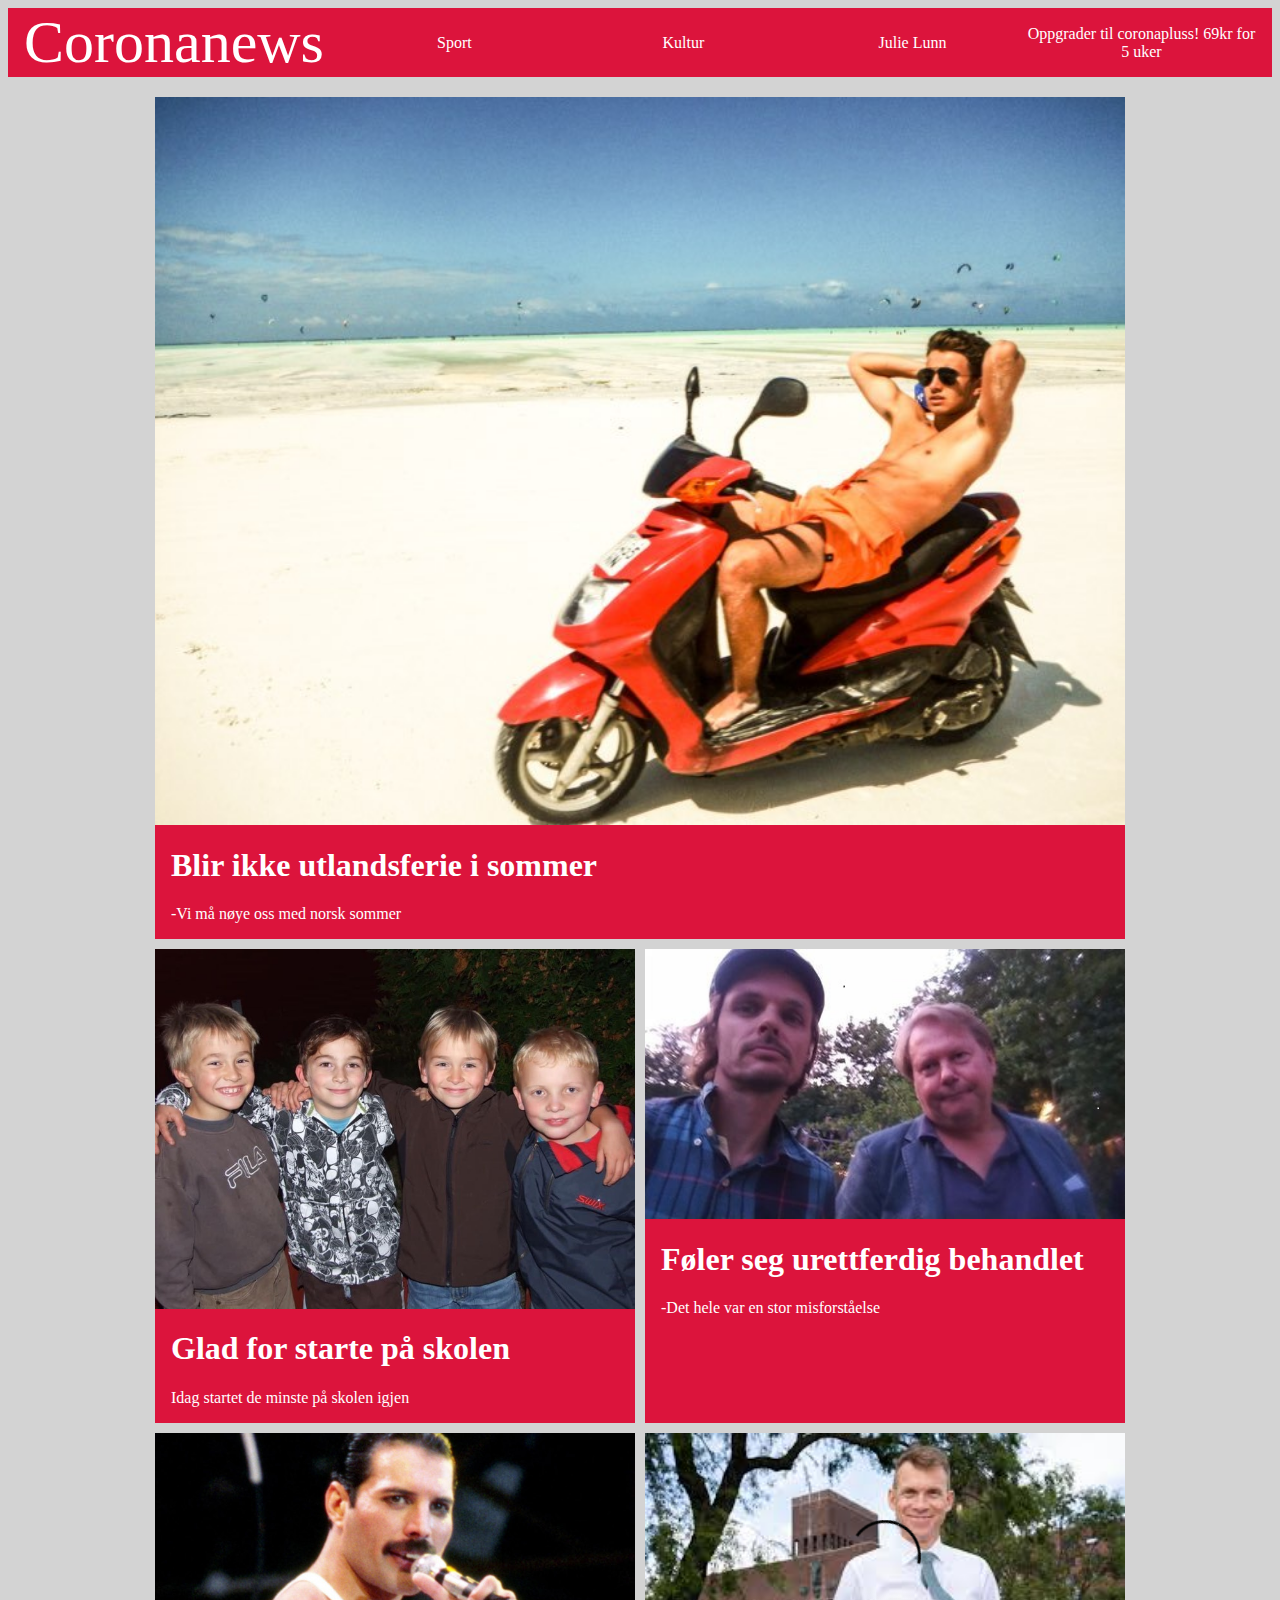
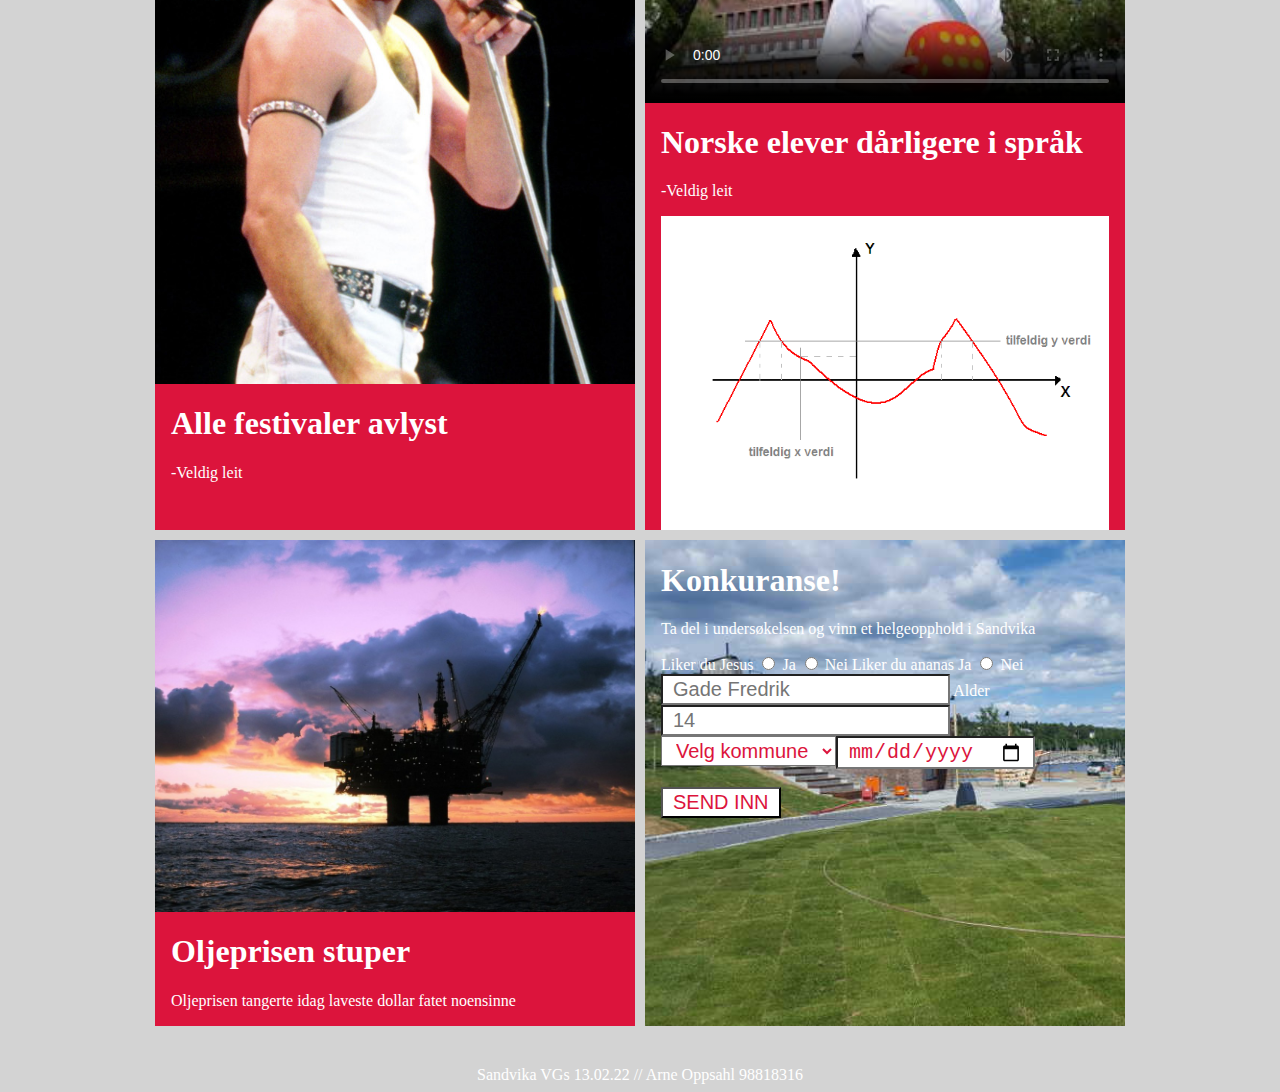
==== nettavis.html @ 6882c107 "j" ====
<html lang="no">
<head>
    <meta charset="UTF-8">
    <title>Nettavis</title>
    <link rel="stylesheet" href="nettavis.css">
</head>
<body>

    <header>
        <nav>

         <a href="nettavis.html"id="coronanews" target="blank"> Coronanews </a> 
         <a href="https://www.aftenposten.no/" id="af" target="blank"> Sport </a>
         <a href="https://no.wikipedia.org/wiki/Trond_Giske" id="kultur" target="blank" > Kultur </a> 
         <a href="julie.html" id="tg" target="blank" > Julie Lunn </a>
         <a href="https://www.bygdeposten.no/kundesenter/oversikt/kampanje/bestill-abonnement/?pid=1001&ns_campaign=fbm.WEB&ns_mchannel=fbm.chtop&ns_source=fbm.uten&ns_linkname=fbm.WEB&ns_fee=0/" id="kjøp" target="blank"> 
            Oppgrader til coronapluss! 69kr for 5 uker </a> 
    
        </nav>
     
    </header>





<main>

<a class="kol-12" href="artikkel.html" target="blank">
    
        <img src="leik.jpg" alt="leik">
        
        <div class="op"> 
        <h1> Blir ikke utlandsferie i sommer </h1>
        
        <p> -Vi må nøye oss med norsk sommer </p> 
   
    </div> </a>


<a class="kol-6" href="vg.no" target="blank" >
        
        <img src="gutta.jpg" alt="gutta">

        <div class="op"> 
        <h1> Glad for starte på skolen </h1>
       
        <p> Idag startet de minste på skolen igjen </p> 
    
    </div></a>


    <a class="kol-6" href= "nrk.no" target="blank" > 

    <img src="guttaboys.jpg" alt="guttaboys">

<div class="op"> 
    <h1> Føler seg urettferdig behandlet</h1>

    <p>-Det hele var en stor misforståelse</p> 

    </div> </a>


<div class="kol-6">

    <img src="freddy.jpg"> 

    <a href="https://www.vg.no/rampelys/musikk/i/70vn54/alle-store-festivaler-er-avlyst-en-tung-dag" target="blank" >

    <div class="op"> 
    <h1>Alle festivaler avlyst</h1> 
    
    <p> -Veldig leit </p> 

    </div>
    
    </a> </div> 

   
<div class="kol-6">

    <video src="spansk.mp4" controls poster= "terning.jpg" id="spansk" >

    </video>

    <a href="https://www.udir.no/tall-og-forskning/brukerundersokelser/" target="blank" >
        
    <div class="op">
    <h1>Norske elever dårligere i språk</h1> 
    
    <p> -Veldig leit </p>
     
    <img src="graf.png" alt="graf" id="graf">
    
    </div>

    </a> </div>


<a class="kol-6" href="https://www.aftenbladet.no/aenergi/i/P9Jp16/oljeprisen-stiger-kraftig-etter-amerikanske-lagertall"> 
    
    <img src="olje.jpg" alt="olje">

    <div class="op"> 
        
    <h1> Oljeprisen stuper </h1>

    <p> Oljeprisen tangerte idag laveste dollar fatet noensinne </p> 

    
    </div> </a>


<div class="kol-6" id="konk">
<div class="op"> 

    <h1> Konkuranse! </h1>

    <p>Ta del i undersøkelsen og vinn et helgeopphold i Sandvika </p>

    <form action="register.html">

    Liker du Jesus 

    <input type="radio" class="j">
    <label> Ja </label> 

    <input type="radio" class="j"> 
    <Label> Nei </Label> 

    Liker du ananas
    <label> Ja </label> 
    <input type="radio" class="j"> 
    <Label> Nei </Label> <br>

    <input type="text" name="navn"  class="j" placeholder="Gade Fredrik" required>
    <label>Alder</label>

    <input type="number" name="alder" class="j" placeholder="14" required > <br>
    <select name="velg land" class="j" required>

    <option value="velg land" id="kom"> Velg kommune</option>
    <option value="Norge">Bærum</option>
    <option value="Asker">Asker</option>
    <option value="Bonde">Bonde</option> <br>


    Velg dato
    <input type="date" placeholder="Velg dato" class="j" id="dato"> <br> <br>

    <button type="submit" class="j" > SEND INN 

    </select>

    </form>

    </div> </div>
        

</main>


<footer> Sandvika VGs 13.02.22 //  Arne Oppsahl 98818316 </footer>
  

</body>

</html>
---- nettavis.css ----
body {
    background-color:lightgray;
    }

img, video {
        width: 100%;
    }

main {
    max-width: 970px;
    margin: auto;
    display: grid;
    grid-template-columns: repeat(12,1fr);
    gap: 10px;
    }
    
#coronanews {
    font-size: 60px;
    background-color: crimson;
    color: white;
    padding: 0 16px;
    }

#coronanews:hover {
    color: crimson;
    background-color: white;
    }

#kultur:hover { 
    color: lightskyblue;  ;
    }

#kjøp:hover {
    color:  lightskyblue; ;
    }
    
#tg:hover { 
    color: lightskyblue; ;  
    }

#af:hover {
    color: lightskyblue; ;  
    }

a, div {
    background-color:crimson;
    text-decoration: none;
    font-family: fantasy;
    color: white;
    }

#fest {
    max-height: 500px;
    }

.op {
    padding: 0 16px;
    background-color: transparent;
    font-family: fantasy;
    color: white;
    }

#land {
    background-color: white;
    color: crimson;
    font-size: 20px;
    }

nav {
    background-color: crimson;
    display: grid;
    grid-template-columns: auto repeat(4, 1fr);
    align-items: center;
    margin-bottom: 20px;
    text-align: center;
    padding-right: 16px;
    }

#konk {
background-image: url(kadda.jpg);
background-size: cover;
width:100%;
color: white;
background-color: crimson;
    }

#sendinn:hover {
    color: crimson;
    background-color: white;
    }

.j {
    background-color: white;
    color: crimson;
    font-size: 20px;
    padding: 2px 10px;
    }

#dato {
    padding: 2px 10px;
    }

#kom {
    padding: 4px;
    }

footer {
    text-align: center;
    color: white;
    font-size: 16px;
    margin-top: 40px;
    }




.kol-1 { grid-column: span 1; }
.kol-2 { grid-column: span 2; }
.kol-3 { grid-column: span 3; }
.kol-4 { grid-column: span 4; }
.kol-5 { grid-column: span 5; }
.kol-6 { grid-column: span 6; }
.kol-7 { grid-column: span 7; }
.kol-8 { grid-column: span 8; }
.kol-9 { grid-column: span 9; }
.kol-10 { grid-column: span 10; }
.kol-11 { grid-column: span 11; }
.kol-12 { grid-column: span 12; }
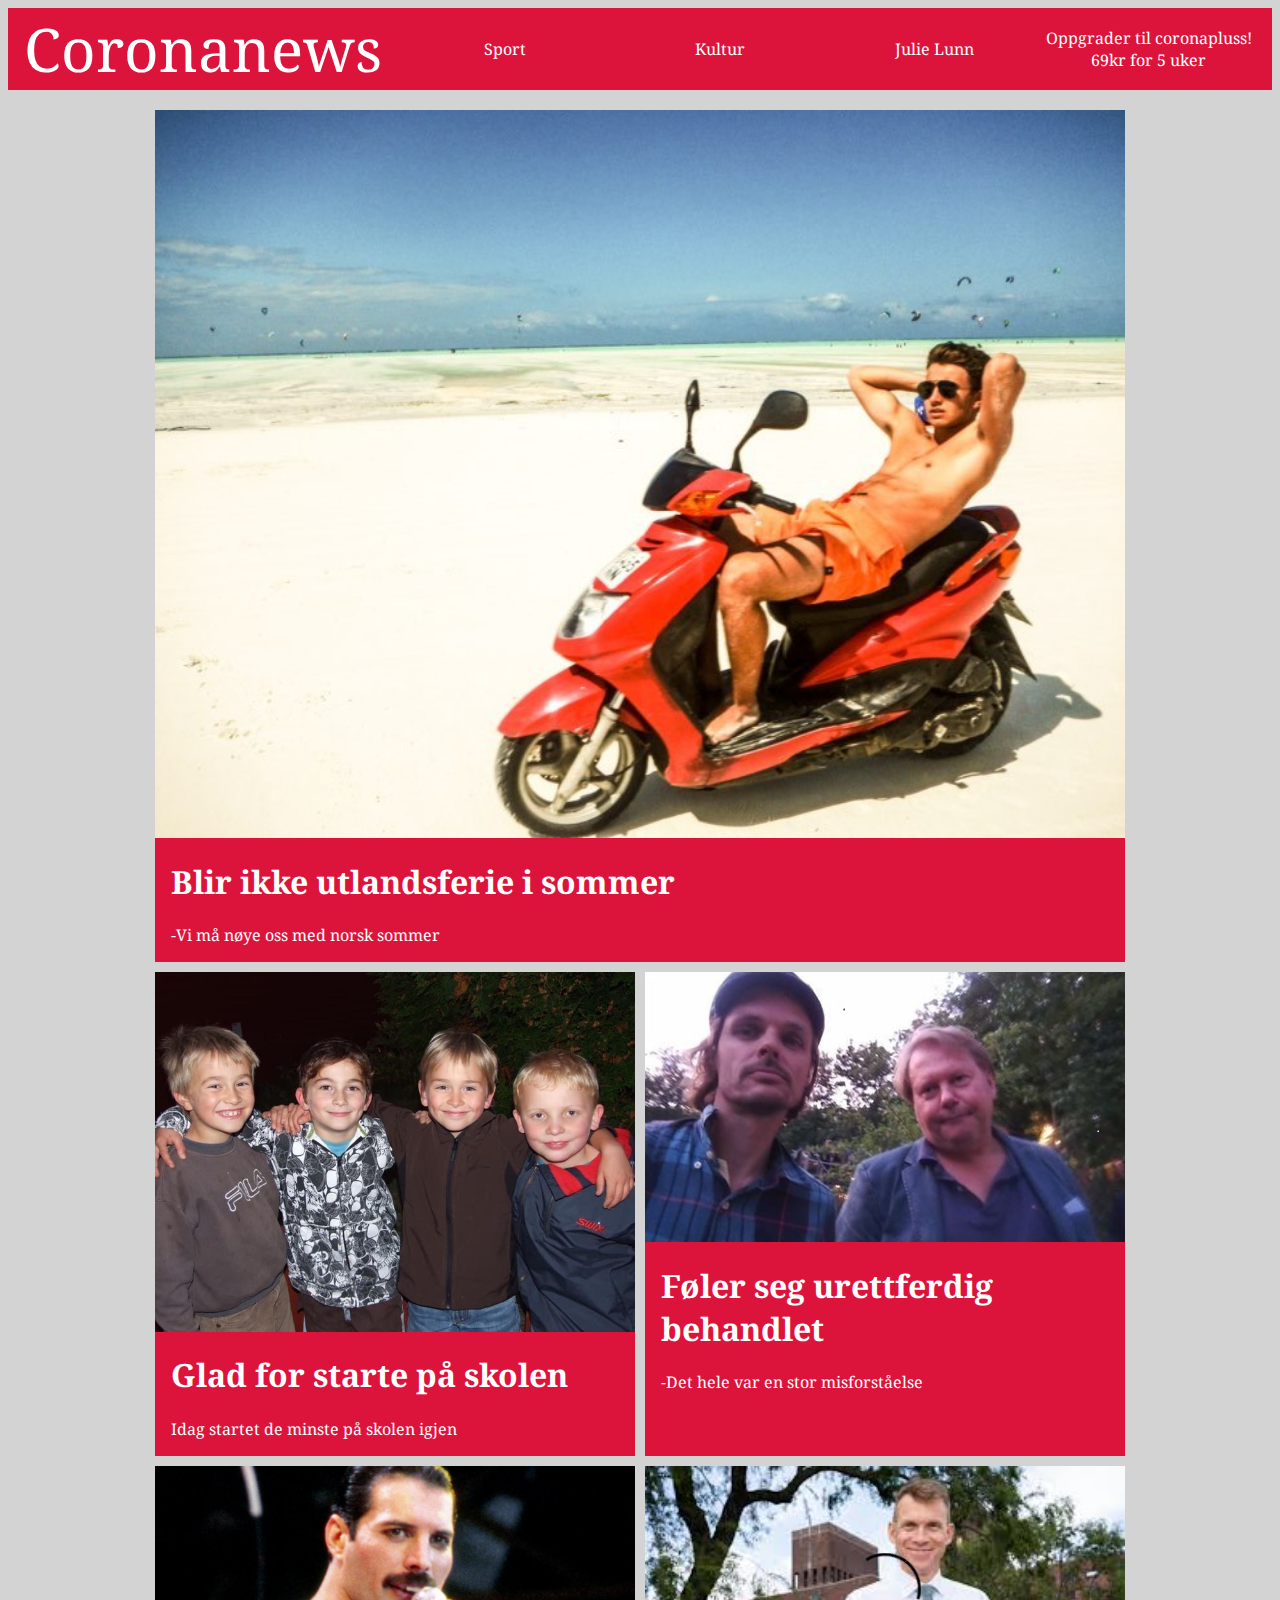
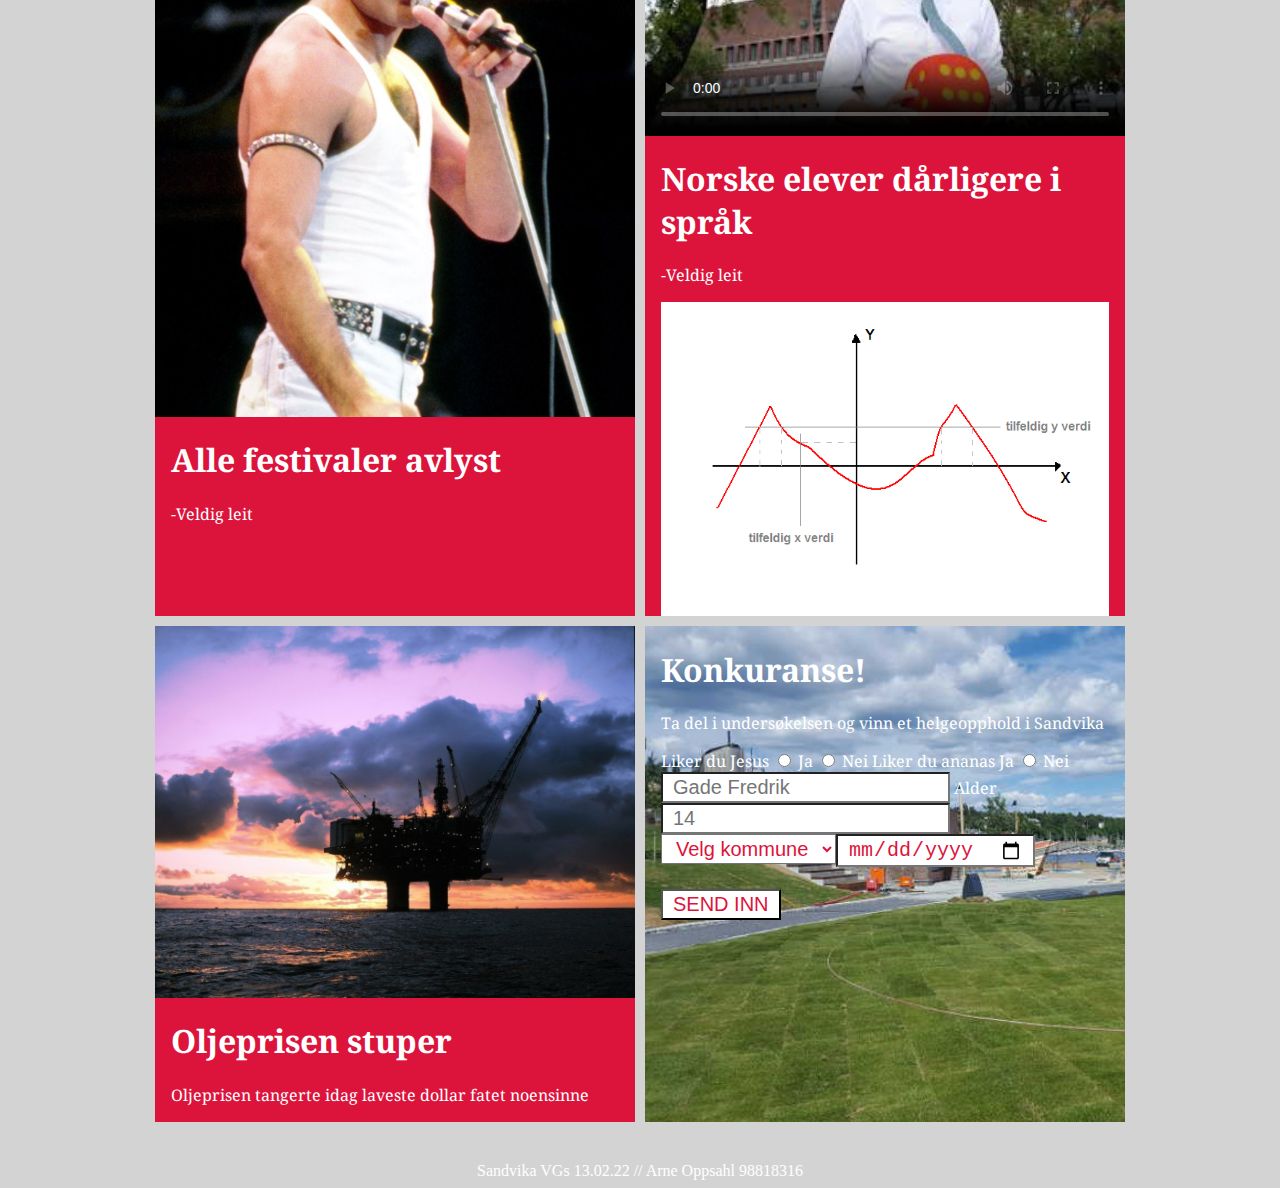
==== commit 5e43ffb5: "q" ====
--- a/nettavis.html
+++ b/nettavis.html
@@ -3,6 +3,7 @@
     <meta charset="UTF-8">
     <title>Nettavis</title>
     <link rel="stylesheet" href="nettavis.css">
+    <link href="https://fonts.googleapis.com/css2?family=Noto+Serif:ital@0;1&display=swap" rel="stylesheet">
 </head>
 <body>
 
--- a/nettavis.css
+++ b/nettavis.css
@@ -33,7 +33,7 @@
 #kjøp:hover {
     color:  lightskyblue; ;
     }
-    
+
 #tg:hover { 
     color: lightskyblue; ;  
     }
@@ -45,7 +45,7 @@
 a, div {
     background-color:crimson;
     text-decoration: none;
-    font-family: fantasy;
+    font-family: 'Noto Serif', serif;
     color: white;
     }
 
@@ -56,7 +56,7 @@
 .op {
     padding: 0 16px;
     background-color: transparent;
-    font-family: fantasy;
+    font-family: 'Noto Serif', serif;
     color: white;
     }
 
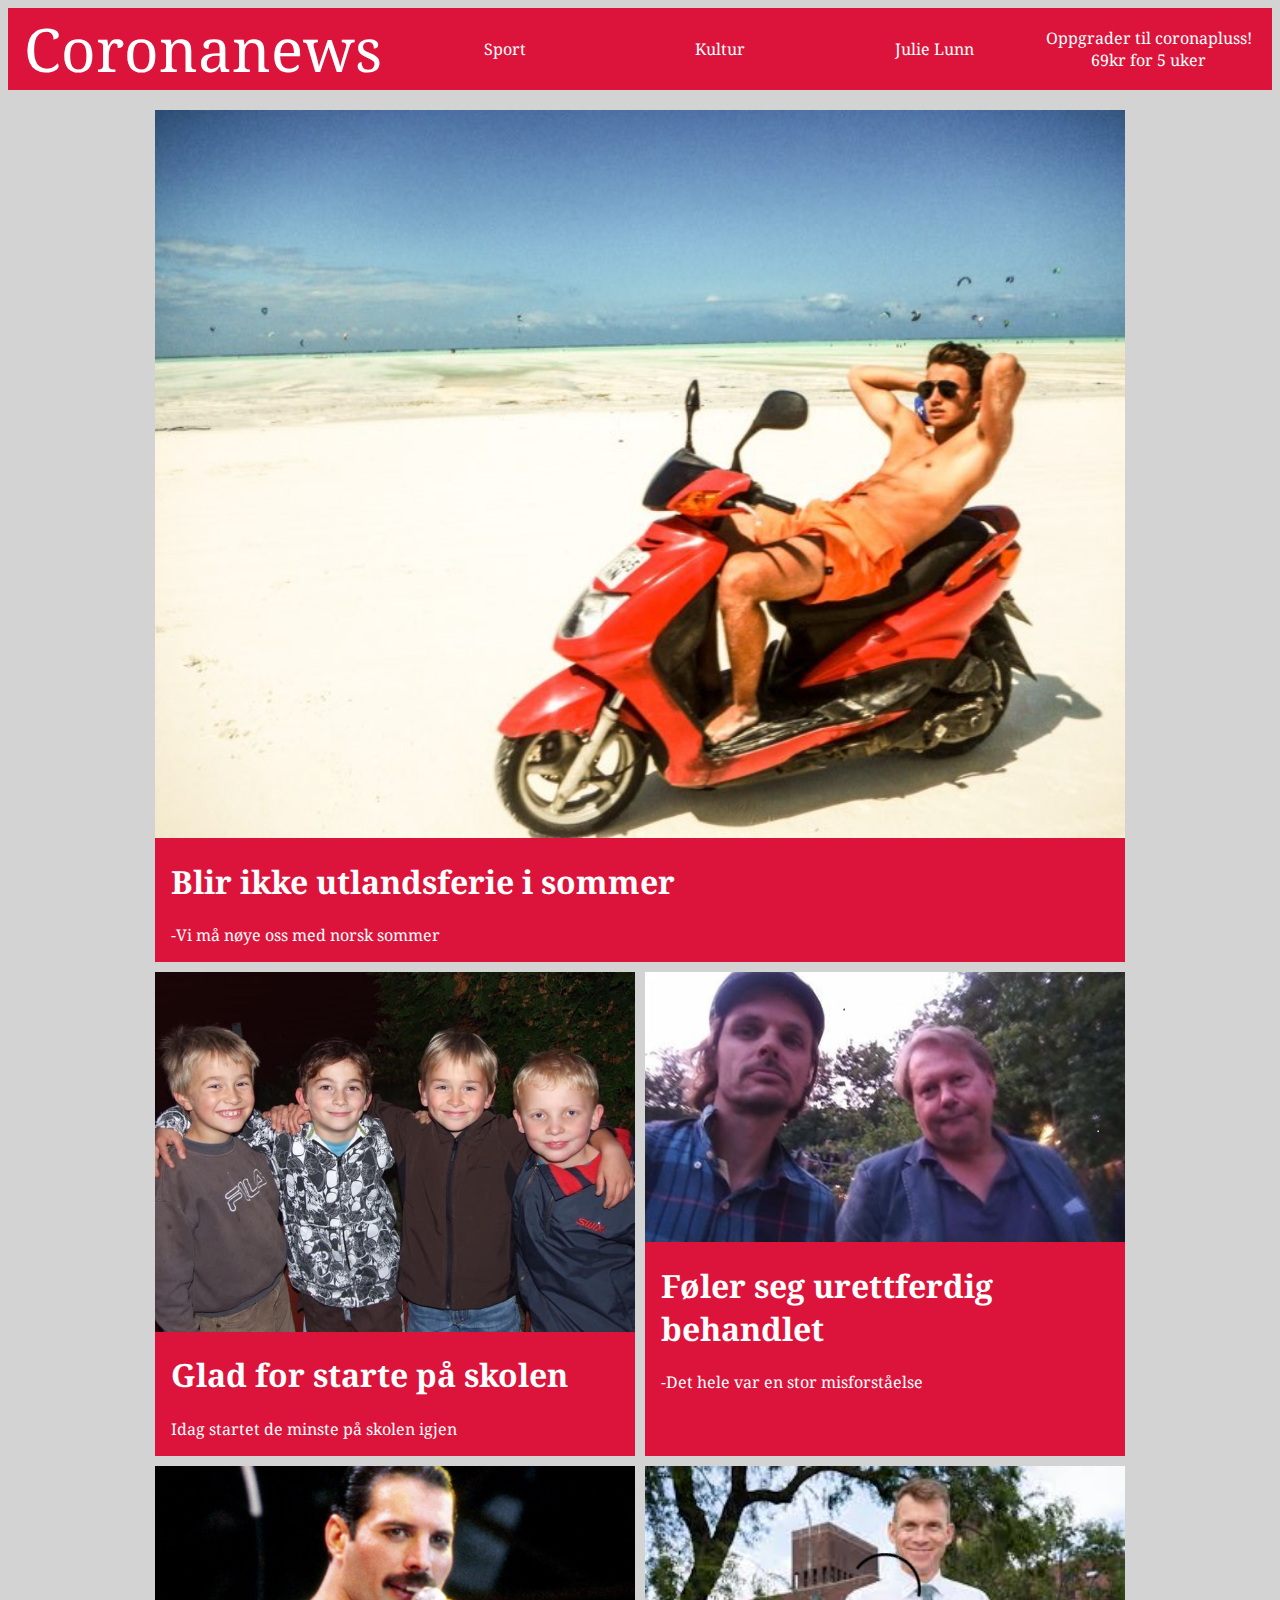
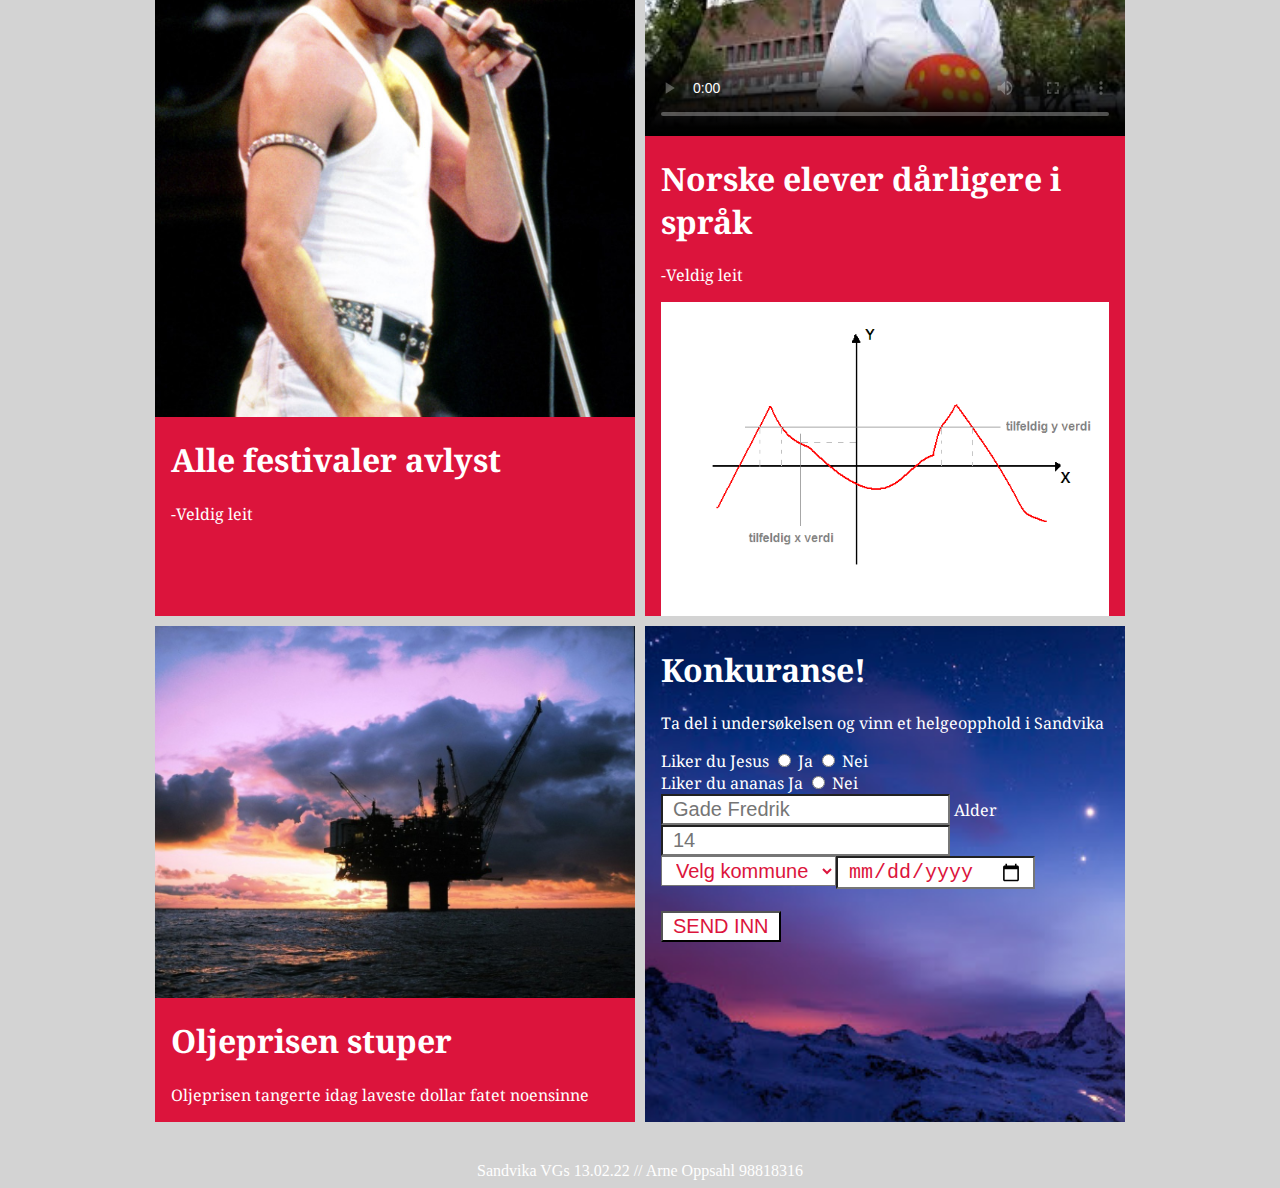
==== commit 0c7dd4a3: "t" ====
--- a/nettavis.html
+++ b/nettavis.html
@@ -129,14 +129,17 @@
 
     <input type="radio" class="j"> 
     <Label> Nei </Label> 
+    <br>
 
     Liker du ananas
     <label> Ja </label> 
     <input type="radio" class="j"> 
     <Label> Nei </Label> <br>
+    
 
     <input type="text" name="navn"  class="j" placeholder="Gade Fredrik" required>
     <label>Alder</label>
+    <br>
 
     <input type="number" name="alder" class="j" placeholder="14" required > <br>
     <select name="velg land" class="j" required>
--- a/nettavis.css
+++ b/nettavis.css
@@ -77,7 +77,7 @@
     }
 
 #konk {
-background-image: url(kadda.jpg);
+background-image: url(sky.jpg);
 background-size: cover;
 width:100%;
 color: white;
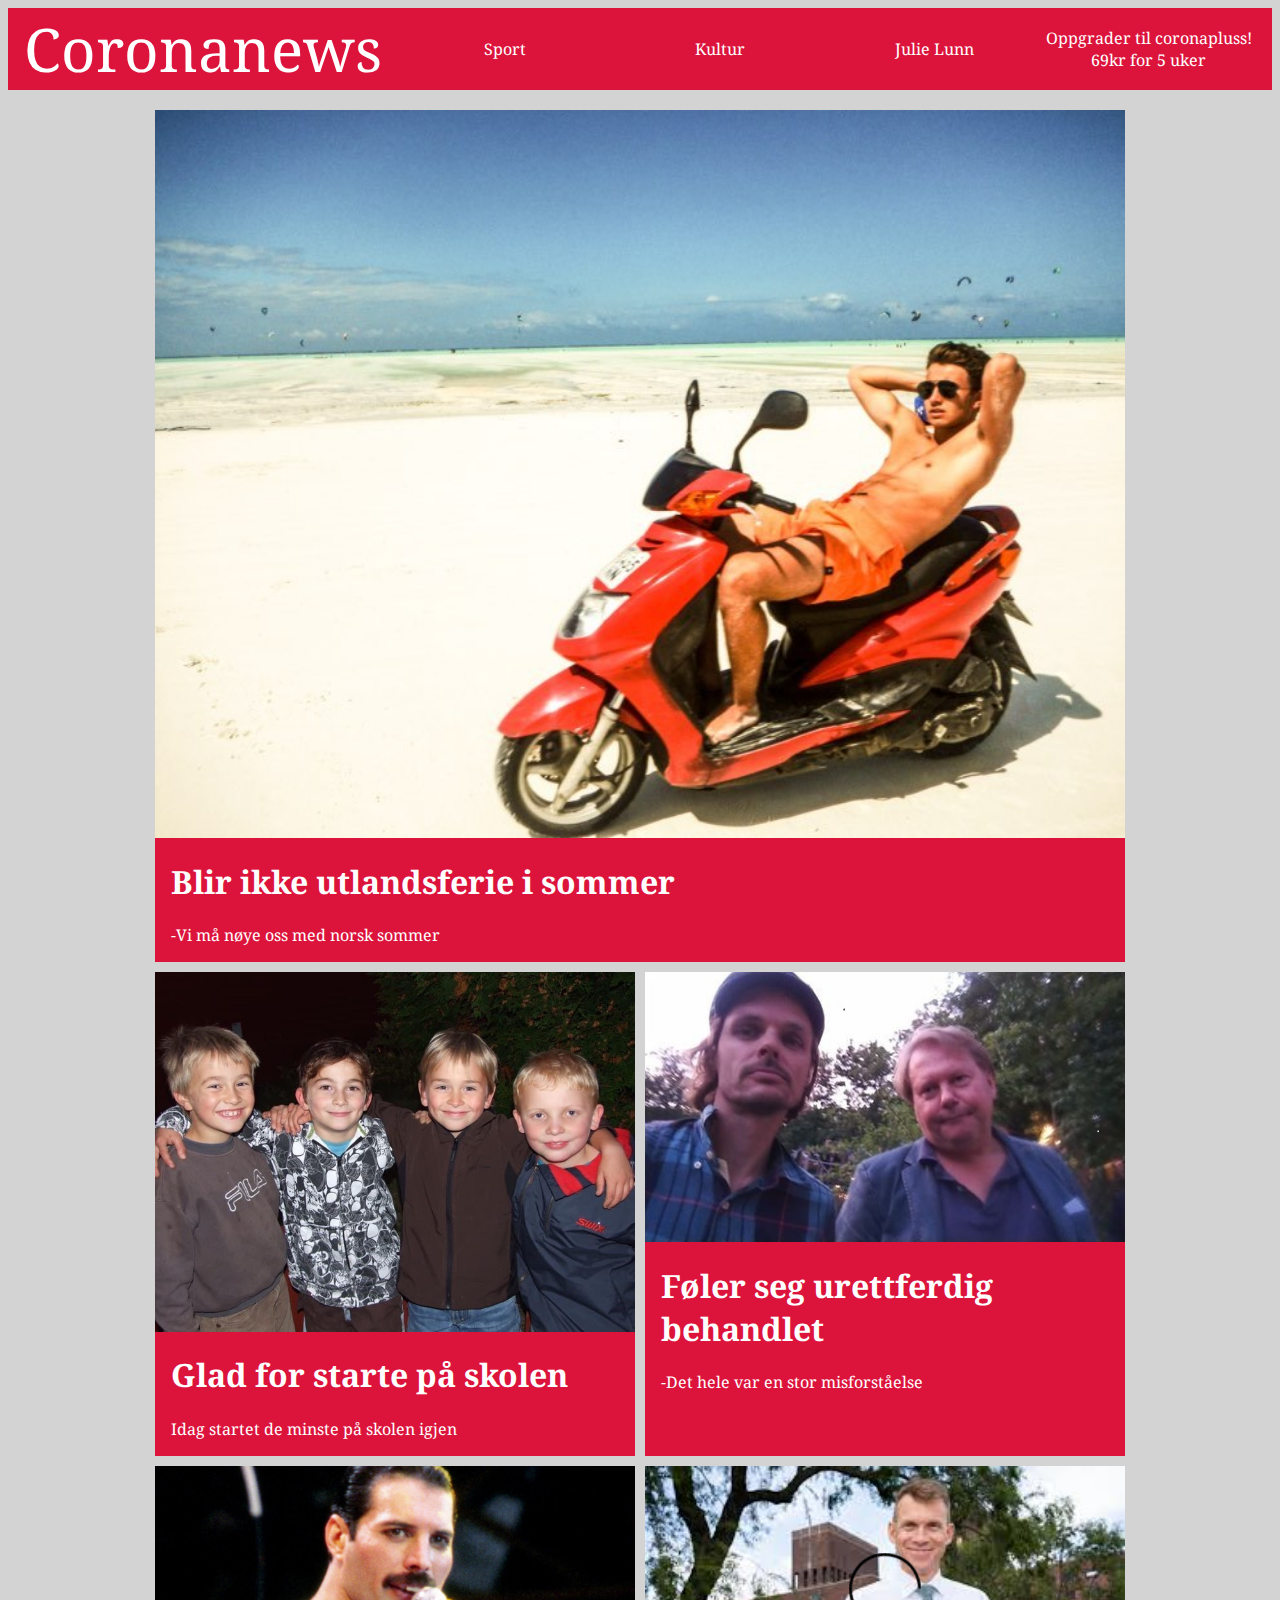
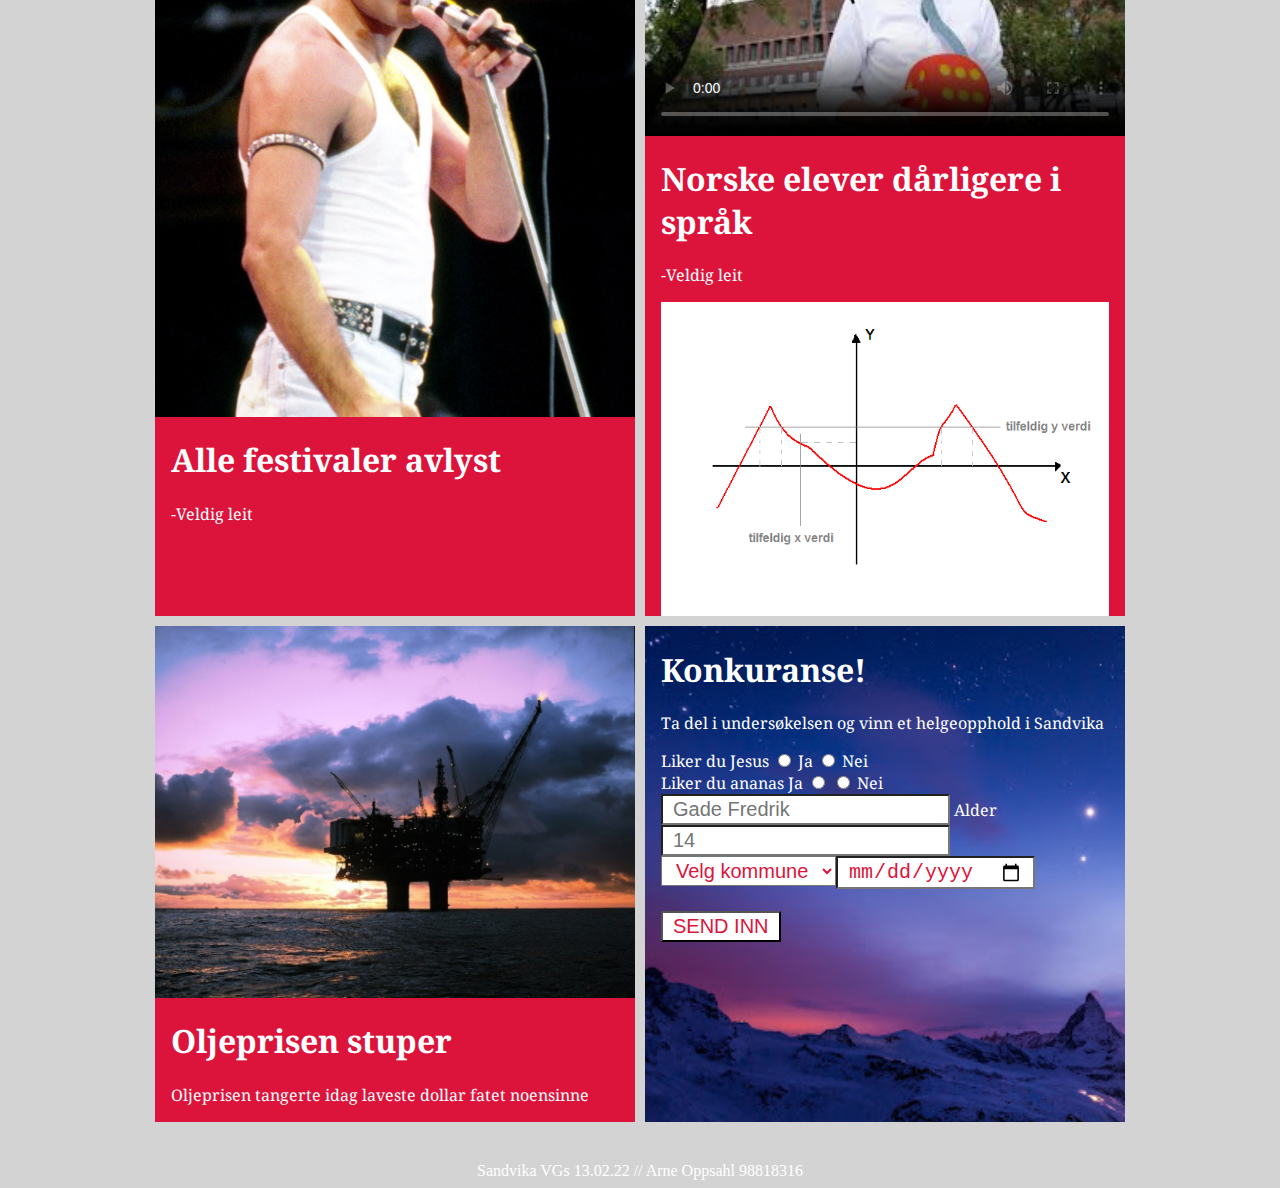
==== commit 14e4064a: "q" ====
--- a/nettavis.html
+++ b/nettavis.html
@@ -134,6 +134,8 @@
     Liker du ananas
     <label> Ja </label> 
     <input type="radio" class="j"> 
+
+    <input type="radio" class="j"> 
     <Label> Nei </Label> <br>
     
 
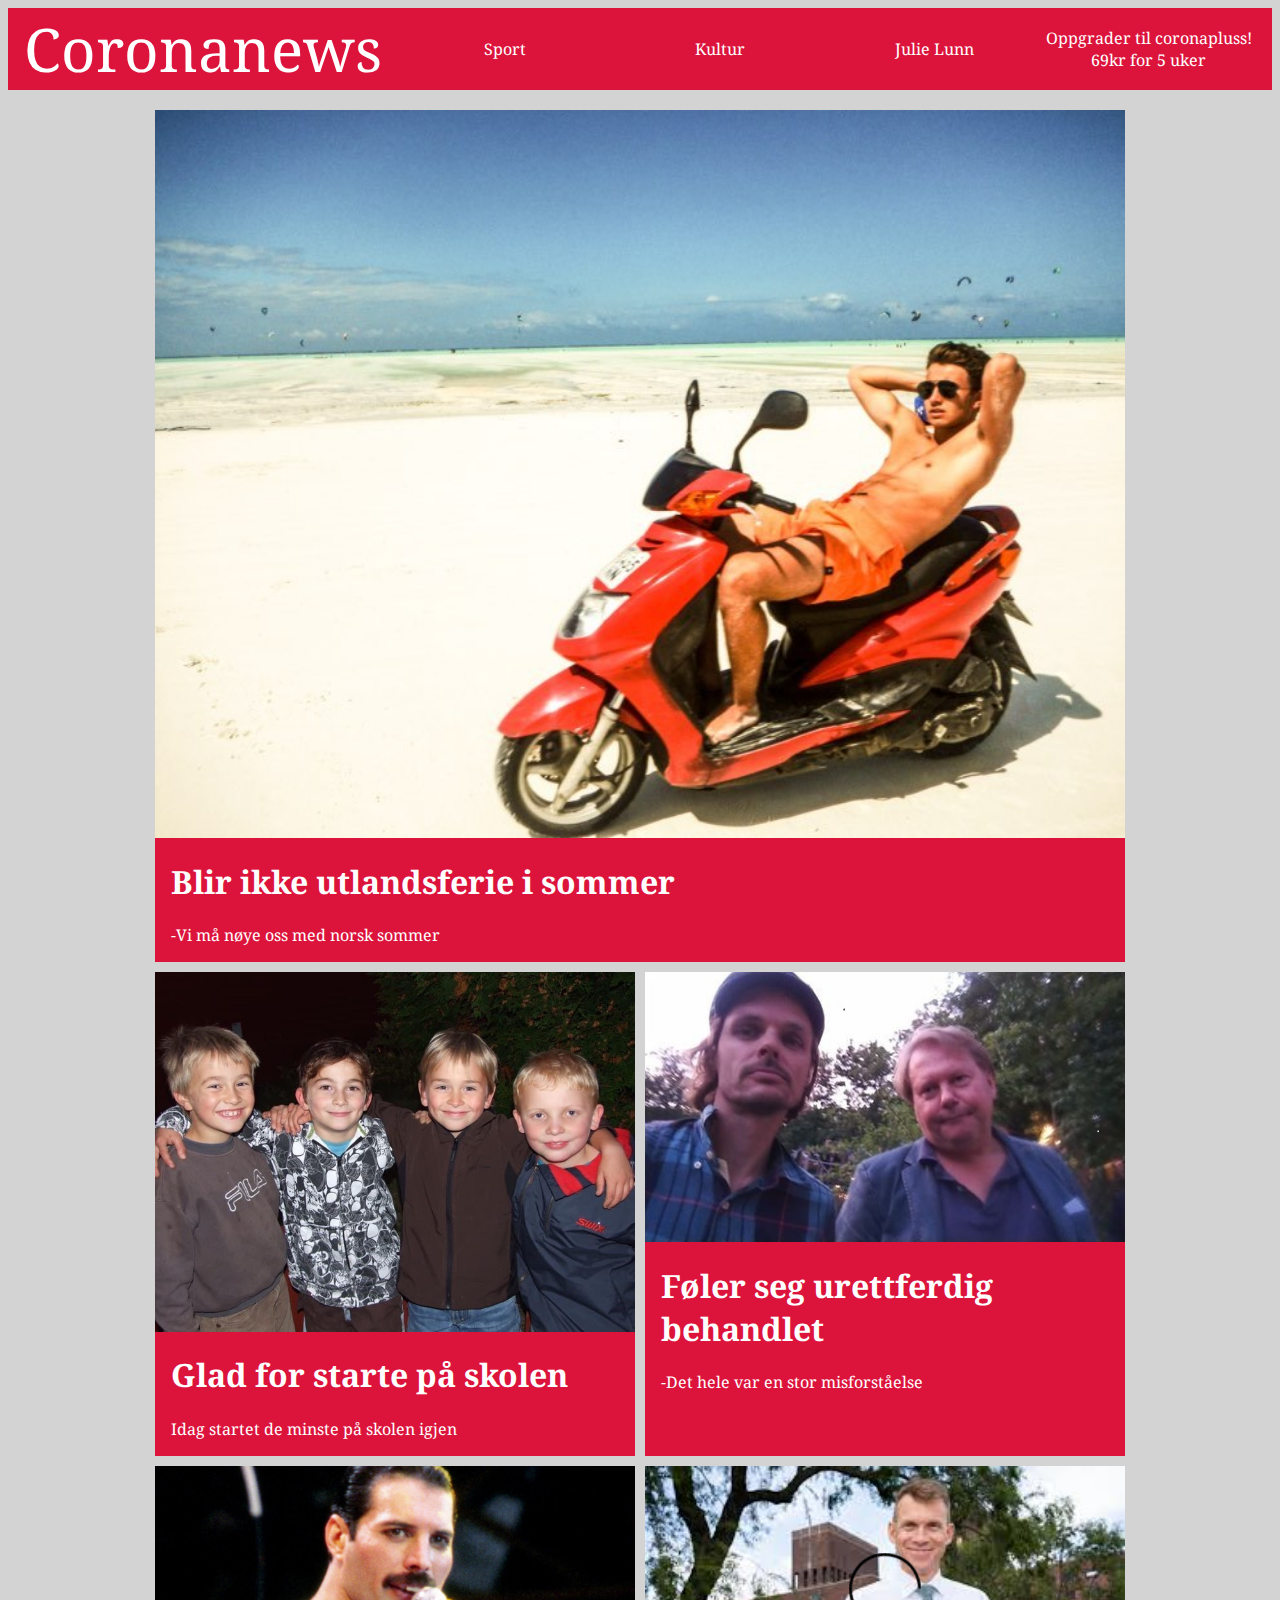
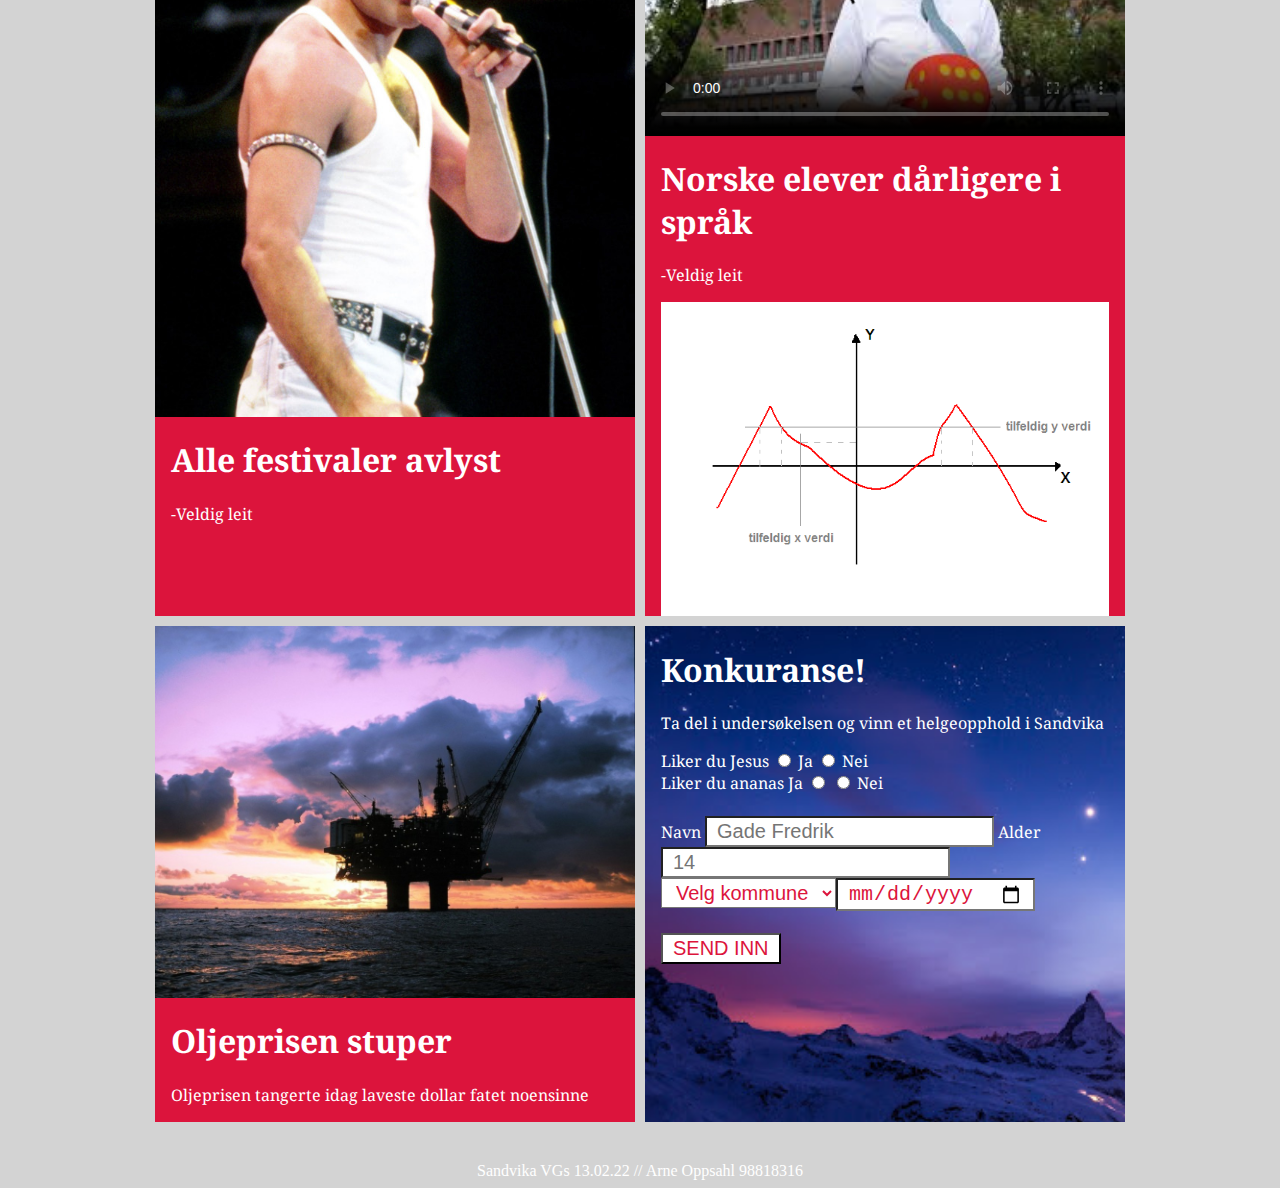
==== commit 8b4b97a3: "w" ====
--- a/nettavis.html
+++ b/nettavis.html
@@ -138,12 +138,15 @@
     <input type="radio" class="j"> 
     <Label> Nei </Label> <br>
     
-
+    <br>
+   <Label>Navn</Label> 
     <input type="text" name="navn"  class="j" placeholder="Gade Fredrik" required>
+   
+   
     <label>Alder</label>
+    
+    <input type="number" name="alder" class="j" placeholder="14" required > 
     <br>
-
-    <input type="number" name="alder" class="j" placeholder="14" required > <br>
     <select name="velg land" class="j" required>
 
     <option value="velg land" id="kom"> Velg kommune</option>
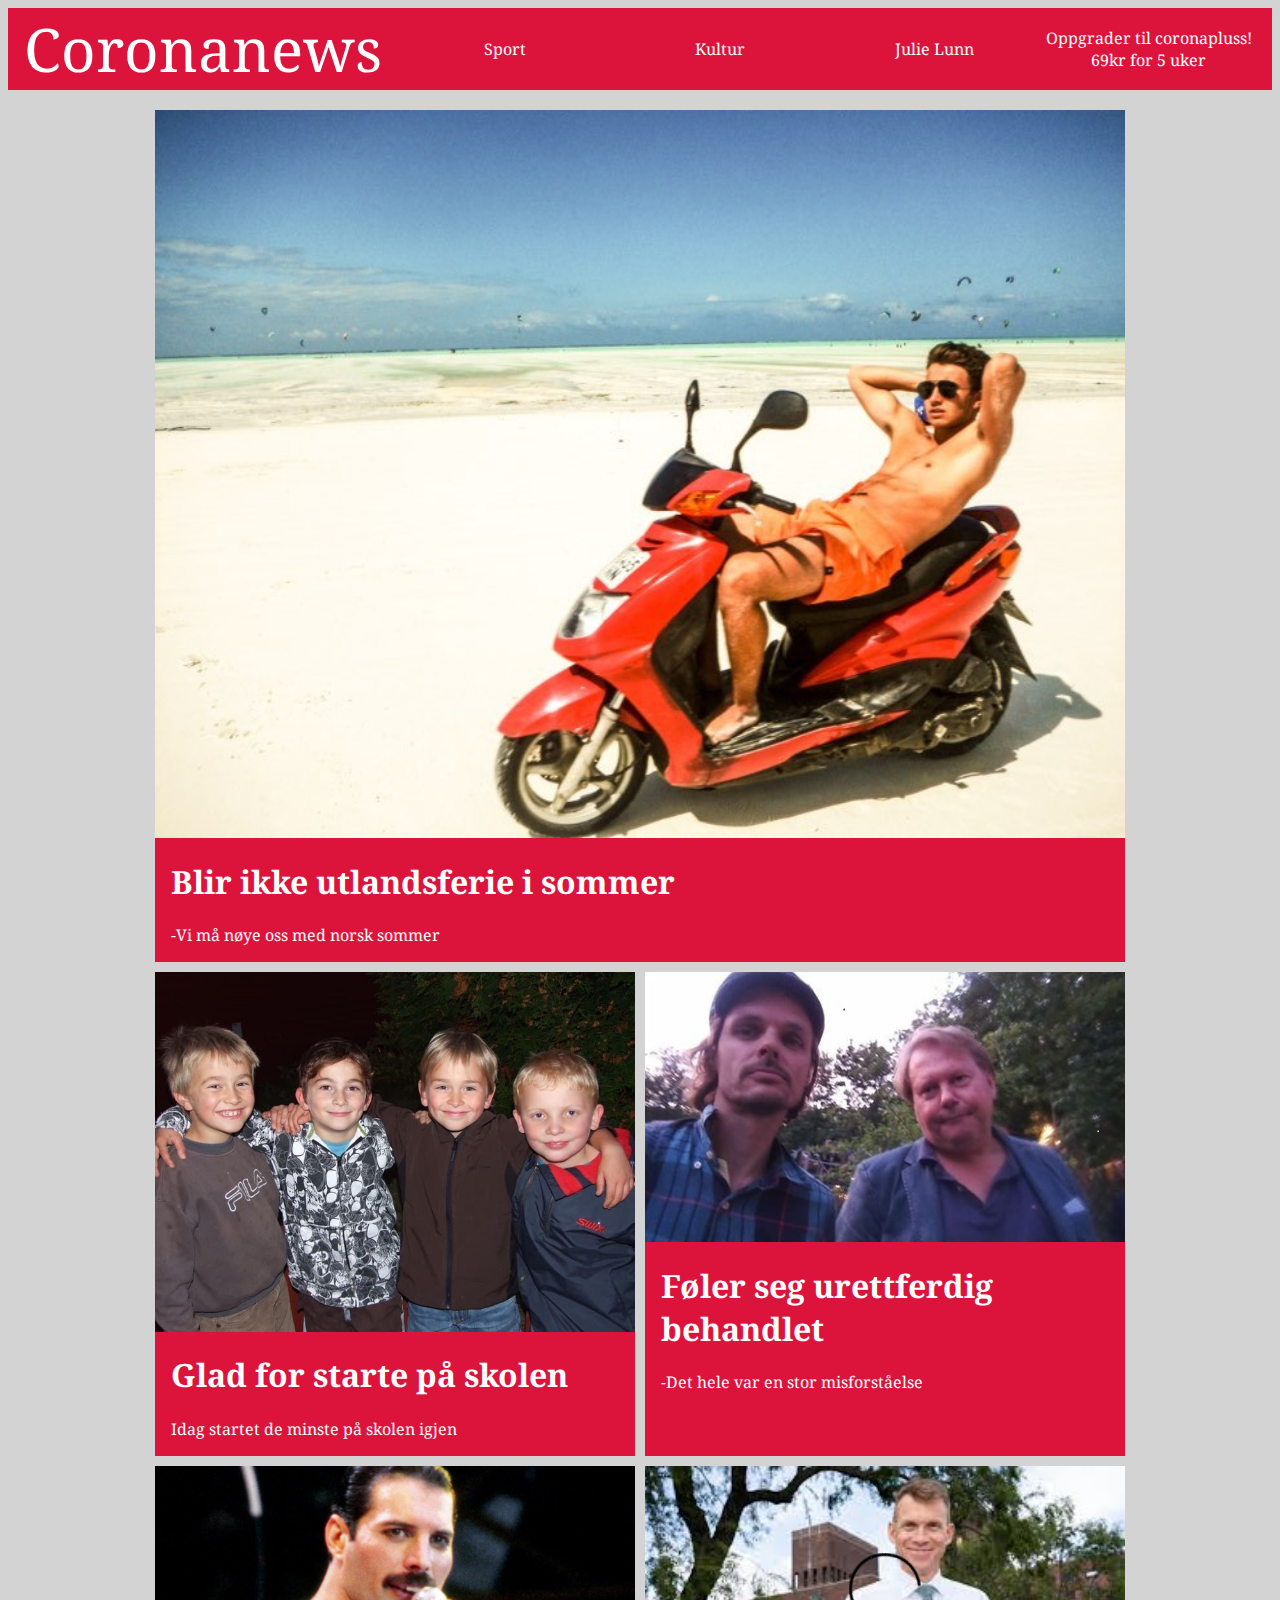
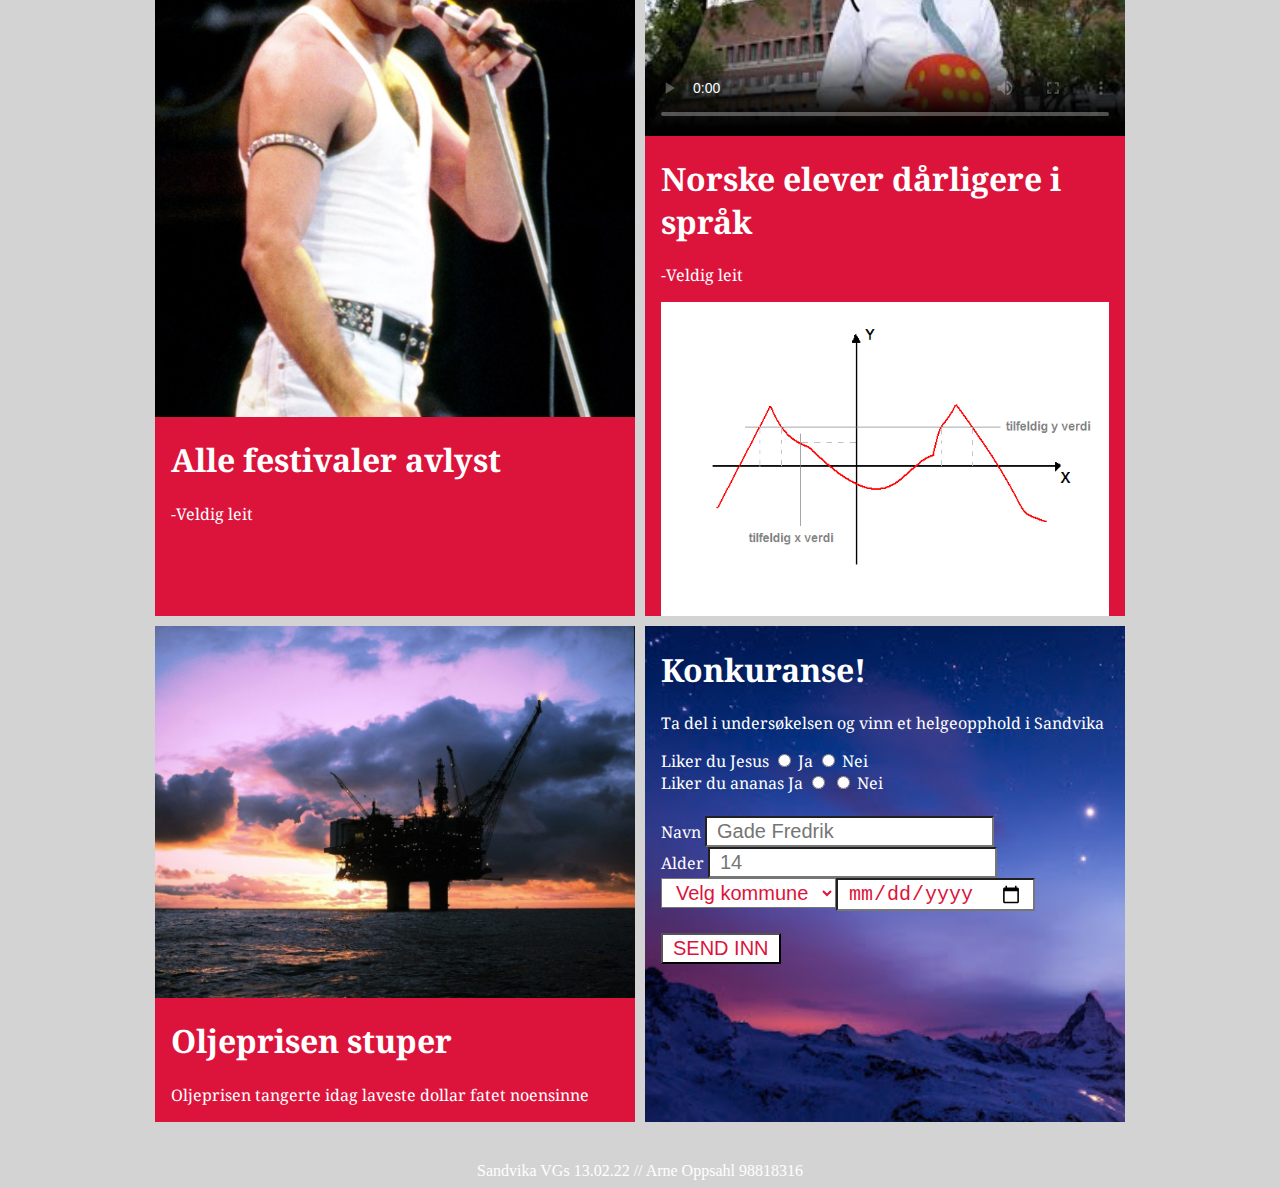
==== commit 0789fab3: "q" ====
--- a/nettavis.html
+++ b/nettavis.html
@@ -141,10 +141,10 @@
     <br>
    <Label>Navn</Label> 
     <input type="text" name="navn"  class="j" placeholder="Gade Fredrik" required>
+    <br>
    
    
     <label>Alder</label>
-    
     <input type="number" name="alder" class="j" placeholder="14" required > 
     <br>
     <select name="velg land" class="j" required>
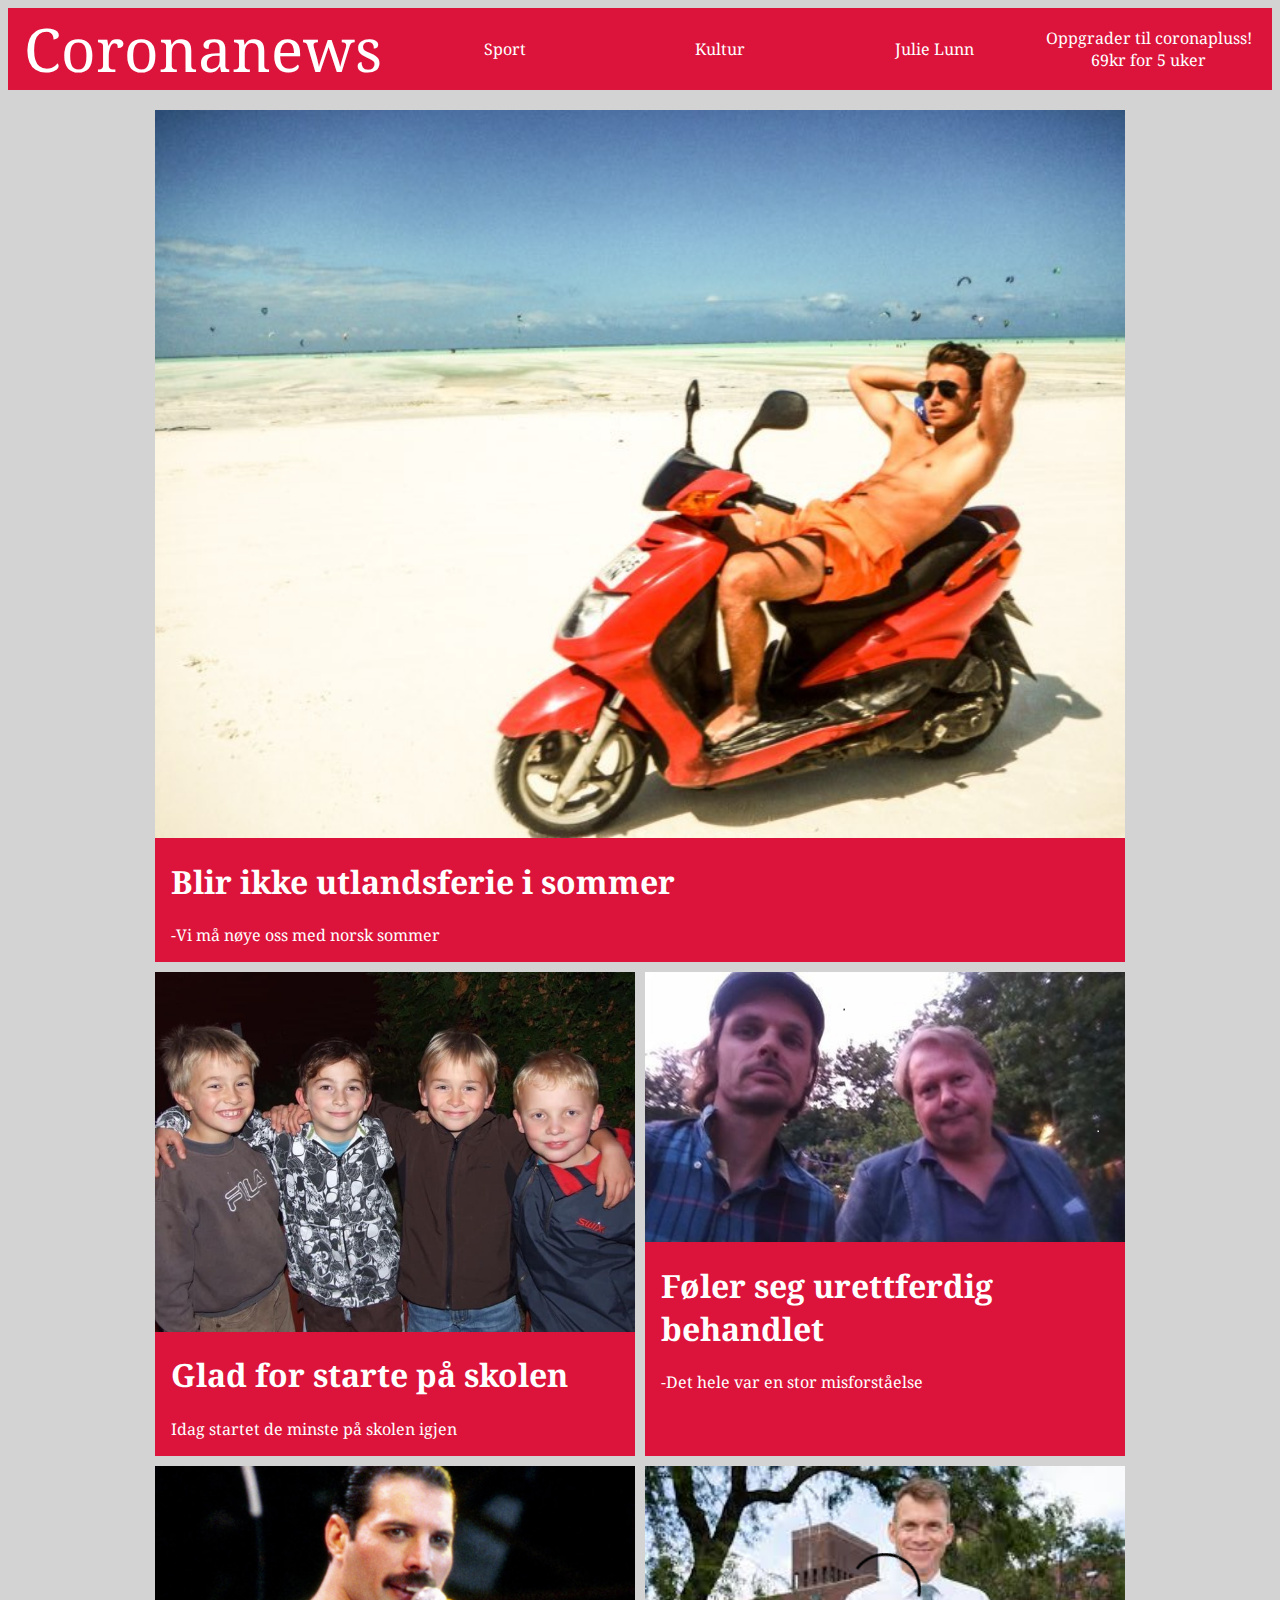
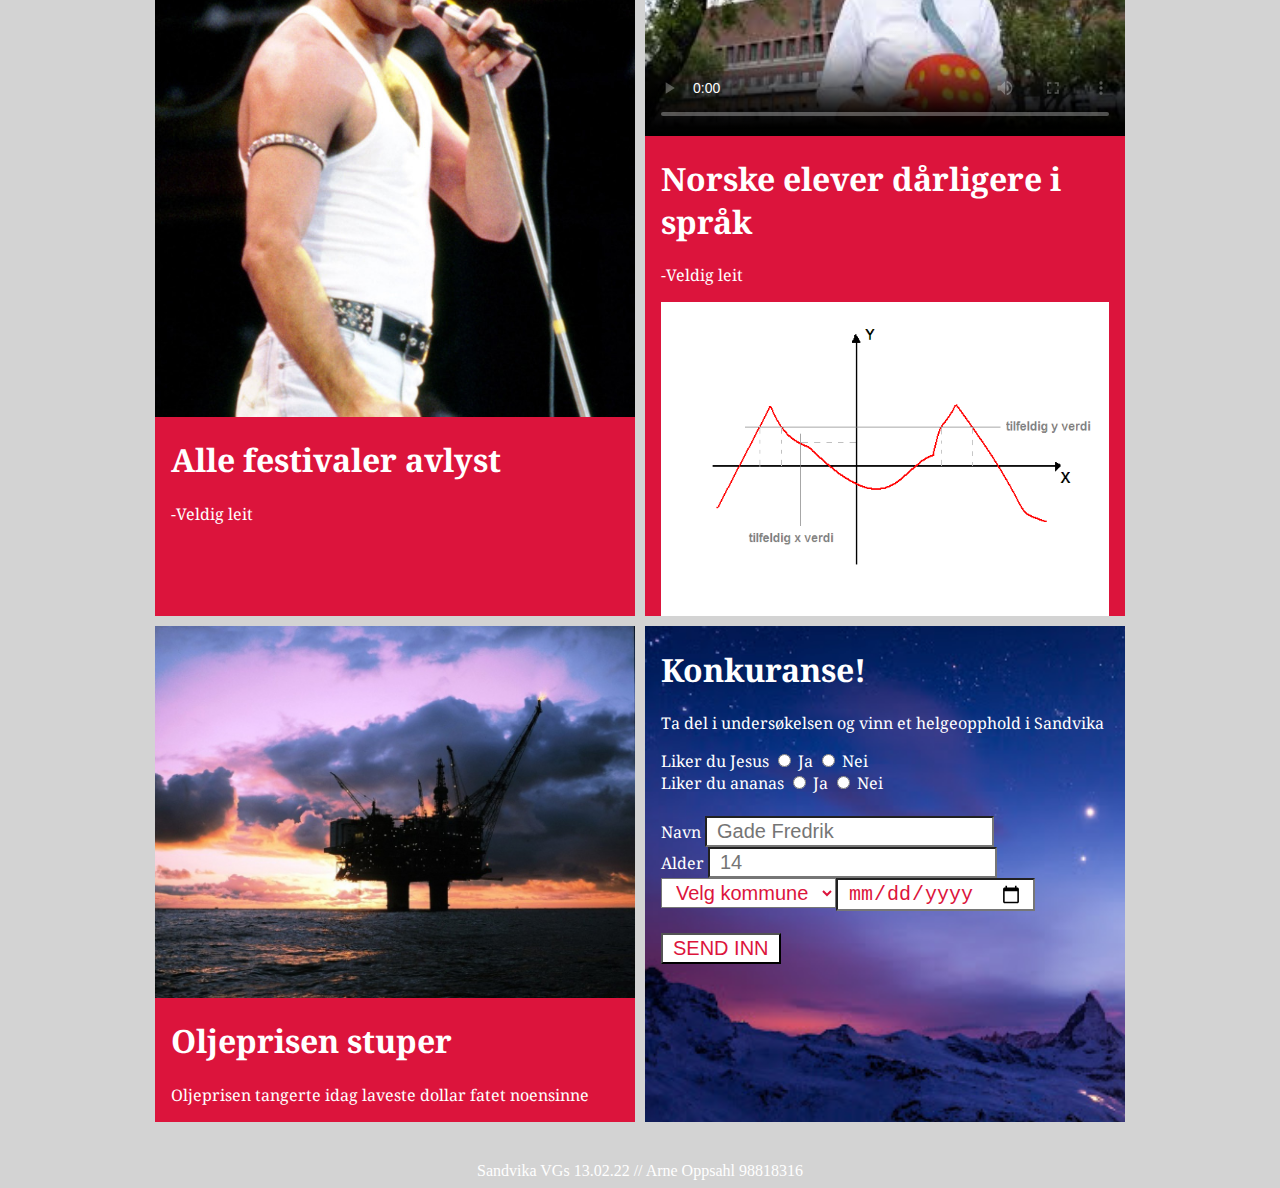
==== commit 985aa087: "q" ====
--- a/nettavis.html
+++ b/nettavis.html
@@ -132,21 +132,23 @@
     <br>
 
     Liker du ananas
+    <input type="radio" class="j"> 
     <label> Ja </label> 
-    <input type="radio" class="j"> 
 
     <input type="radio" class="j"> 
     <Label> Nei </Label> <br>
     
     <br>
-   <Label>Navn</Label> 
+    <Label>Navn</Label> 
     <input type="text" name="navn"  class="j" placeholder="Gade Fredrik" required>
+
     <br>
    
    
     <label>Alder</label>
     <input type="number" name="alder" class="j" placeholder="14" required > 
     <br>
+    
     <select name="velg land" class="j" required>
 
     <option value="velg land" id="kom"> Velg kommune</option>
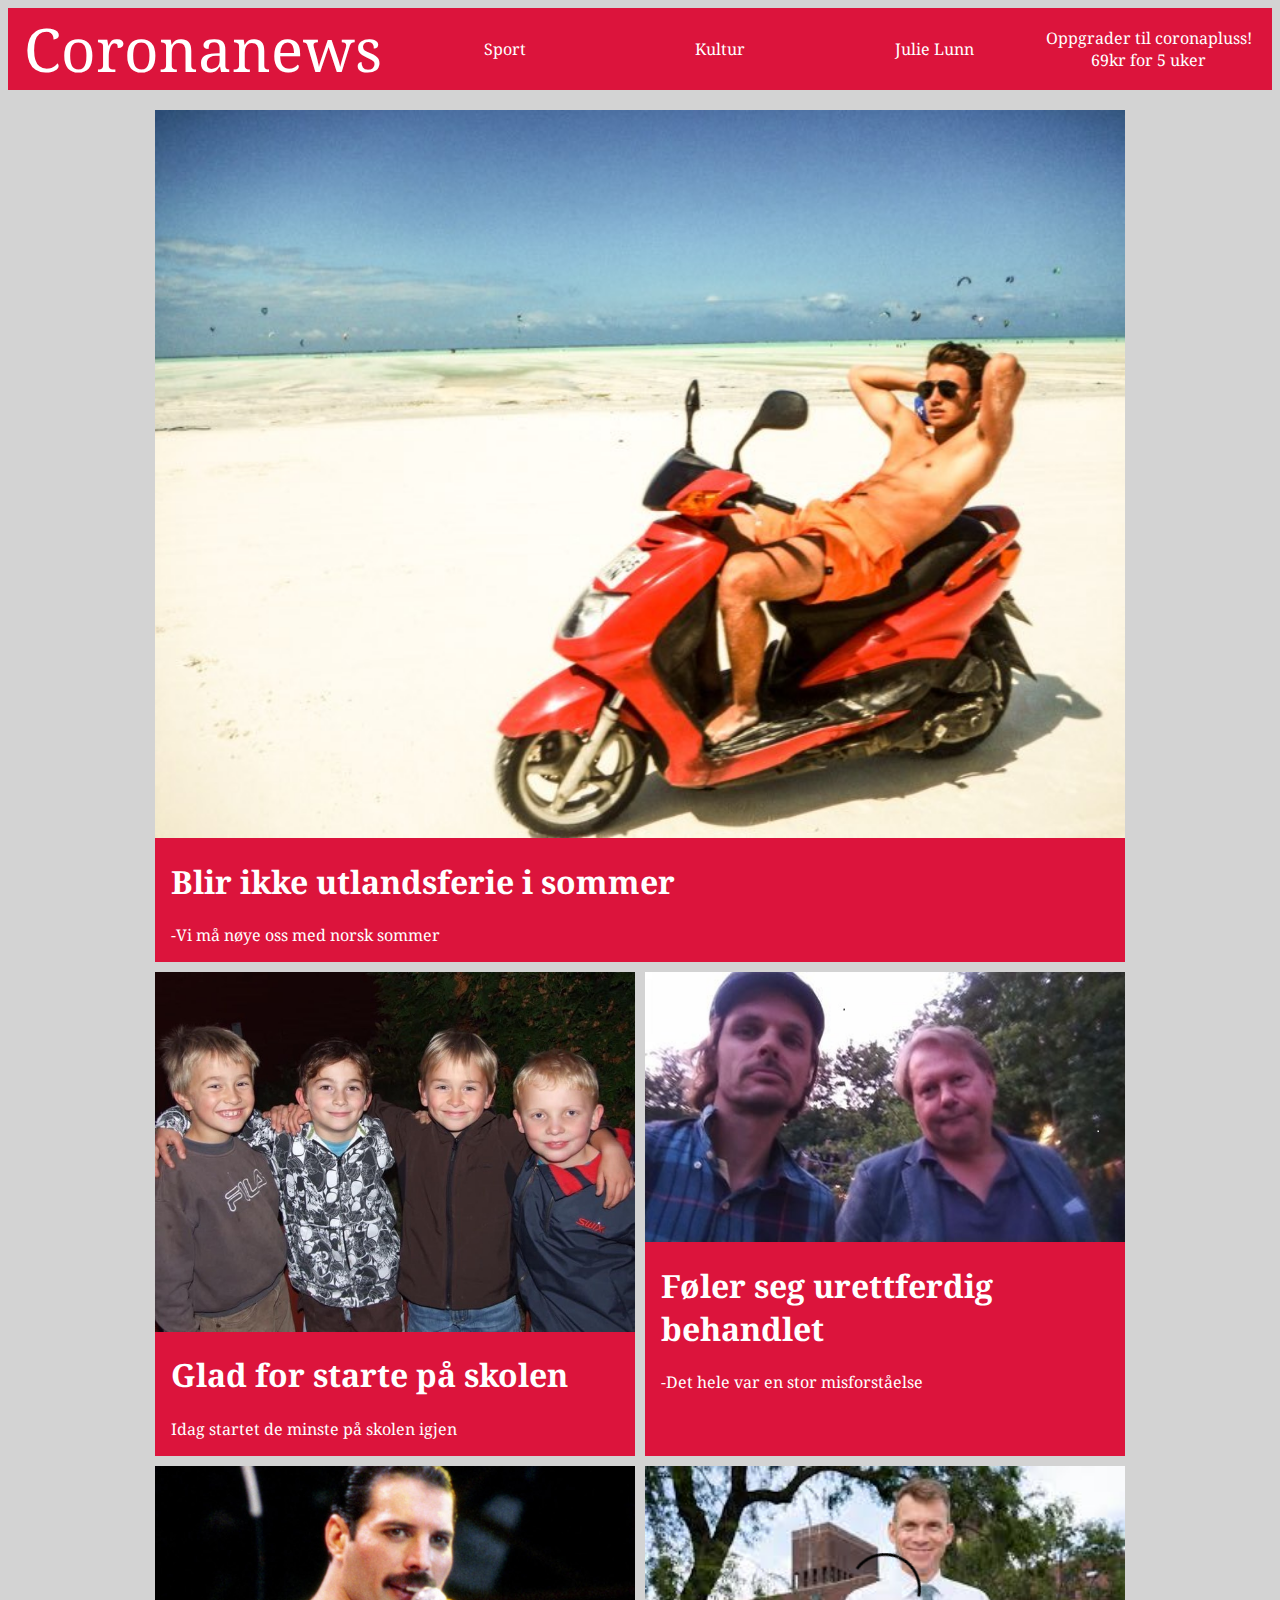
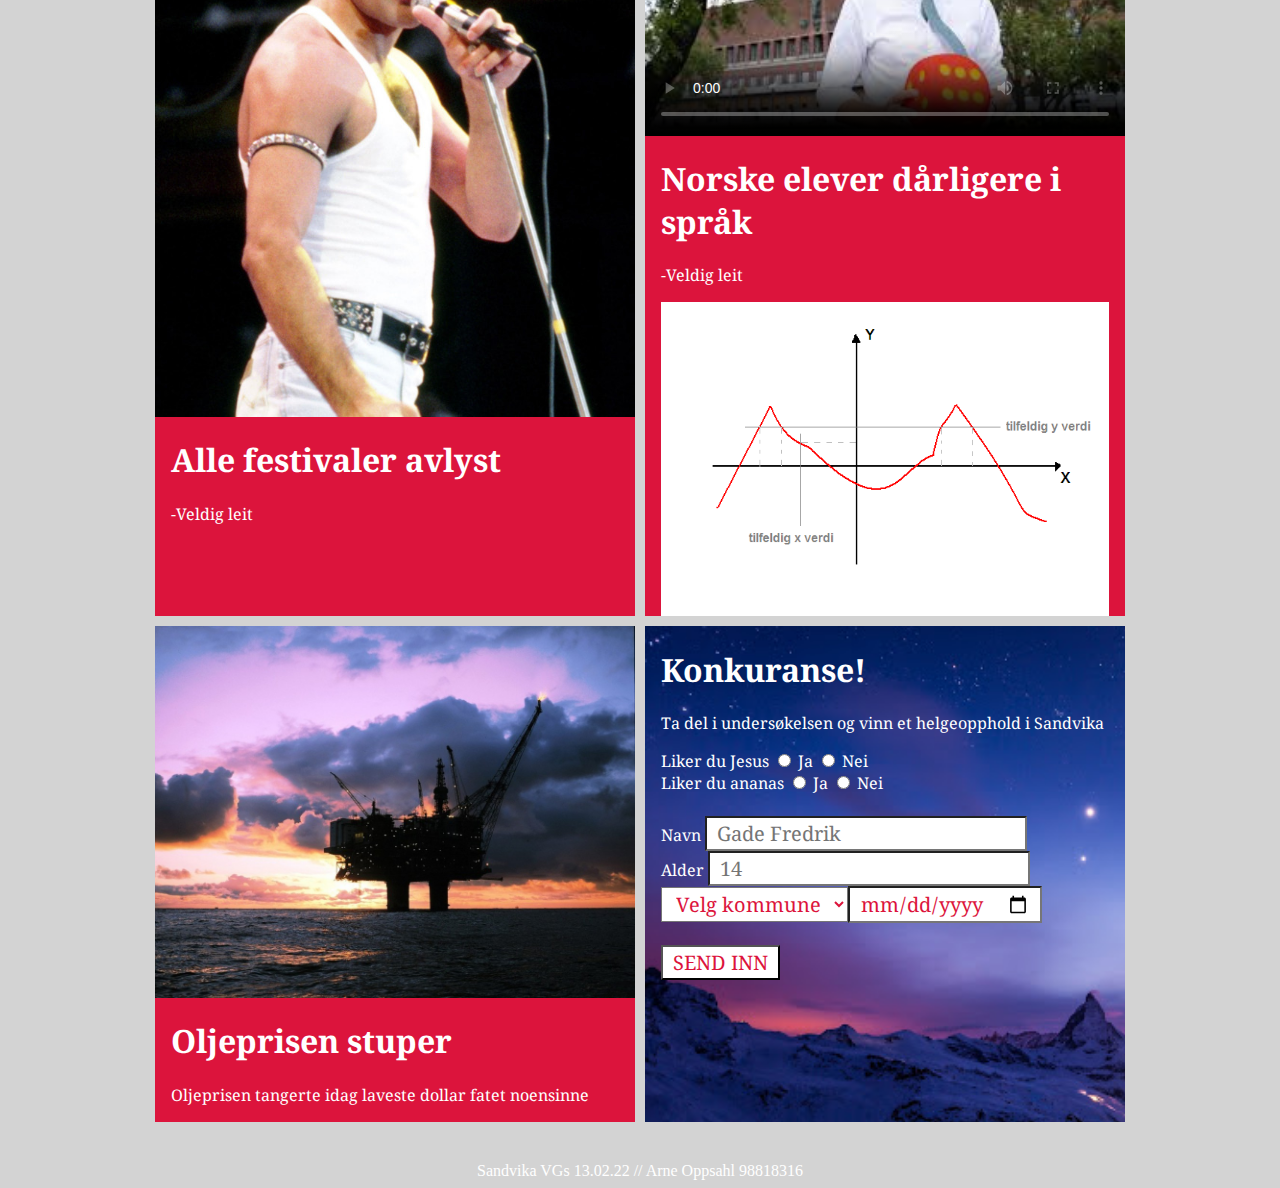
==== commit d23e3ca2: "q" ====
--- a/nettavis.html
+++ b/nettavis.html
@@ -141,7 +141,7 @@
     <br>
     <Label>Navn</Label> 
     <input type="text" name="navn"  class="j" placeholder="Gade Fredrik" required>
-
+    
     <br>
    
    
--- a/nettavis.css
+++ b/nettavis.css
@@ -94,10 +94,13 @@
     color: crimson;
     font-size: 20px;
     padding: 2px 10px;
+    font-family: 'Noto Serif', serif;
+    
     }
 
 #dato {
     padding: 2px 10px;
+    font-family: 'Noto Serif', serif;
     }
 
 #kom {
